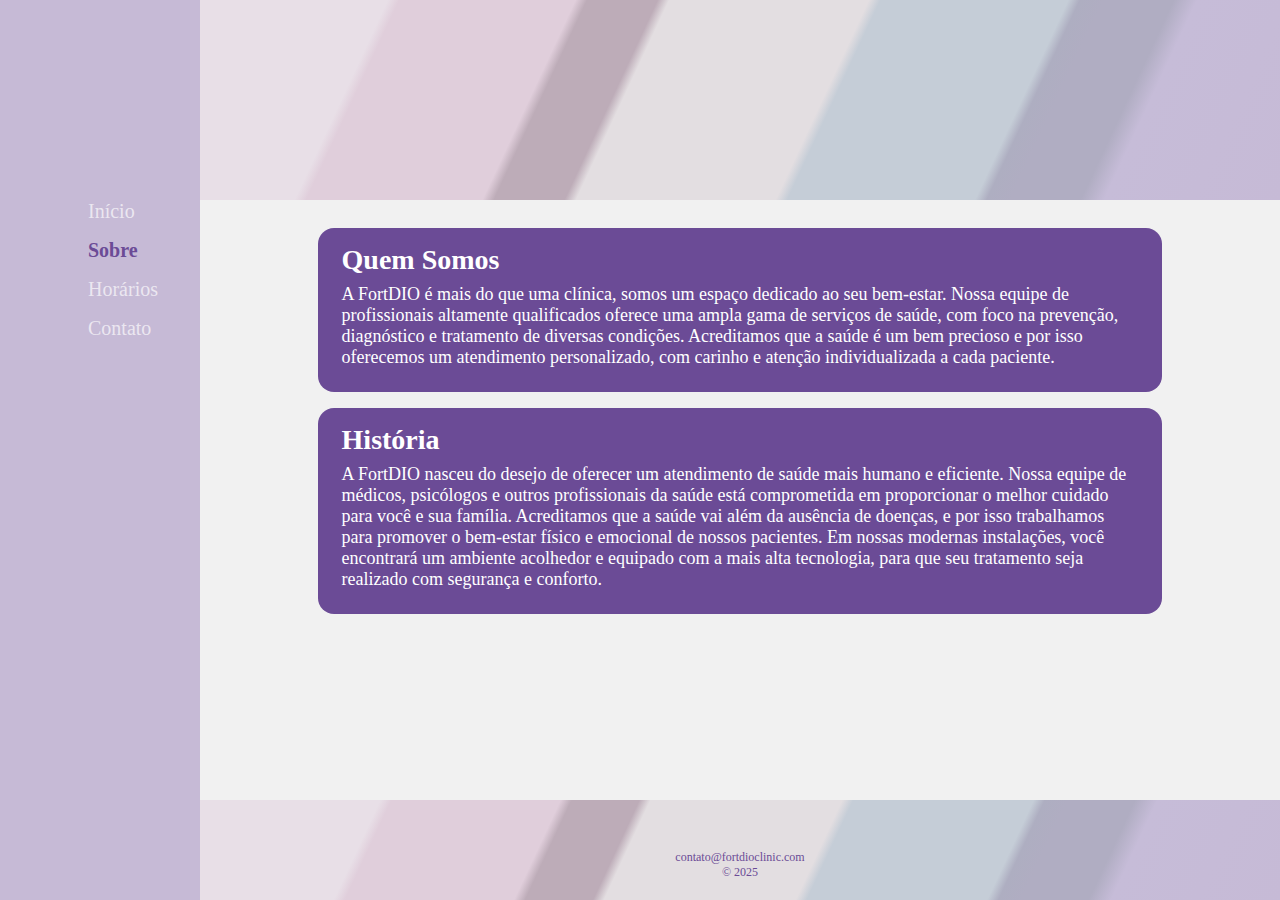
==== about.html @ 60368bbc "adicionando transição" ====
<!DOCTYPE html>
<html lang="pt-br">
<head>
    <meta charset="UTF-8">
    <meta http-equiv="X-UA-Compatible" content="IE=edge">
    <meta name="viewport" content="width=device-width, initial-scale=1.0">
    <title>FortDio - Sobre Nós</title>

    <link rel="preconnect" href="https://fonts.googleapis.com">
    <link rel="preconnect" href="https://fonts.gstatic.com" crossorigin>
    <link href="https://fonts.googleapis.com/css2?family=Roboto:ital,wdth,wght@0,75..100,100..900;1,75..100,100..900&display=swap" rel="stylesheet">

    <link rel="stylesheet" href="./assets/css/global.css">
    <link rel="stylesheet" href="./assets/css/info.css">

</head>
<body>
    <div class="container">
        <nav class="menu">
            <ul>
                <li>
                    <a href="index.html" class="home">
                        <img src="./assets/img/home.white.svg" class="white" alt="" width="32px">
                        <img src="./assets/img/home.purple.svg" class="purple" alt="" width="32px">
                        <div class="menu-title">
                            Início
                        </div>
                    </a>
                </li>
                <li>
                    <a href="about.html" class="about active">
                        <img src="./assets/img/about-us.white.svg" class="white" alt="" width="32px">
                        <img src="./assets/img/about-us.purple.svg" class="purple" alt="" width="32px">
                        <div class="menu-title">
                            <strong>Sobre</strong>
                        </div>
                    </a>
                </li>
                <li>
                    <a href="schedule.html" class="schedule">
                        <img src="./assets/img/schedule.white.svg" class="white" alt="" width="32px">
                        <img src="./assets/img/schedule.purple.svg" class="purple" alt="" width="32px">
                        <div class="menu-title">Horários</div>
                    </a>
                </li>
                <li>
                    <a href="contact.html" class="contact">
                        <img src="./assets/img/phone.white.svg" class="white" alt="" width="32px">
                        <img src="./assets/img/phone.purple.svg" class="purple" alt="" width="32px">
                        <div class="menu-title">Contato</div>
                    </a>
                </li>
            </ul>
        </nav>

        <main class="main">
            <header class="header">
                <img src="./assets/img/logo.about-us.svg" alt="">
            </header>

            <section class="content">
                <section class="info about">
                    <h2>Quem Somos</h2>
                    <p>A FortDIO é mais do que uma clínica, somos um espaço dedicado ao seu bem-estar. Nossa equipe de profissionais altamente qualificados oferece uma ampla gama de serviços de saúde, com foco na prevenção, diagnóstico e tratamento de diversas condições. Acreditamos que a saúde é um bem precioso e por isso oferecemos um atendimento personalizado, com carinho e atenção individualizada a cada paciente.</p>
                </section>
                <section class="info history">
                    <h2>História</h2>
                    <p>A FortDIO nasceu do desejo de oferecer um atendimento de saúde mais humano e eficiente. Nossa equipe de médicos, psicólogos e outros profissionais da saúde está comprometida em proporcionar o melhor cuidado para você e sua família. Acreditamos que a saúde vai além da ausência de doenças, e por isso trabalhamos para promover o bem-estar físico e emocional de nossos pacientes. Em nossas modernas instalações, você encontrará um ambiente acolhedor e equipado com a mais alta tecnologia, para que seu tratamento seja realizado com segurança e conforto.</p>
                </section>
            </section>

            <footer class="footer">
                <img src="./assets/img/logo.svg"  alt="">
                <p>contato@fortdioclinic.com</p>
                <p>&#169; 2025</p>
            </footer>
        </main>
    </div>
</body>
</html>
---- assets/css/global.css ----
* {
  box-sizing: border-box;
  font-family: "Roboto" "Open Sans", sans-serif;
}


html, body {
  margin: 0;
  padding: 0;
  min-width: 350px;
}

body {
  background-color: #f1f1f1;
  width: 100vw;
}

.container {
  display: flex;
  margin: 0 auto;
  height: 100vh;
  width: 100vw;
}

.menu {
  display: flex;
  justify-content: center;
  background-color: #c6bad6;
  min-width: 80px;
  height: 100%;
}

ul {
  display: flex;
  flex-direction: column;
  justify-content: flex-start;
  padding: 9rem 0 2rem 0;
  padding-top: 9rem;
  margin: 0;
}

li {
  display: flex;
  flex-direction: column;
  font-size: 1.25rem;
}

.menu ul li {
  width: 120px;
}

.menu ul li a {
  display: flex;
  align-items: center;
  justify-content: center;
  gap: 1rem;
  color: #ffffffaa;
  text-decoration: none;
  margin: 0.5rem 0;
}

.menu ul li a.active  {
  color: #6b4b96;
}

.menu ul li a:hover {
  color: #6b4b96;
  text-decoration: underline;
  font-weight: 700;
}

.menu ul li a .menu-title,
.menu ul li a img.purple {
  display: none;
}


.menu ul li a.active img.purple,
.menu ul li a:hover img.purple  {
  display: block;
}

.menu ul li a.active img.white,
.menu ul li a:hover img.white {
  display: none;
}

h2 {
  margin: 0;
  padding: 0;
  text-align: start;
  font-size: 1.75rem;
}

p {
  font-size: 1.125rem;
}

.main {
  display: flex;
  width: 100%;
  flex-direction: column;
  overflow-y: scroll;
}

.header {
  display: flex;
  align-items: center;
  justify-content: center;
  min-height: 150px;
  width: 100%;
  background: rgb(232,223,231);
}

.header,
.footer {
  background: linear-gradient(115deg, rgba(232,223,231,1) 0%, rgba(232,223,231,1) 16%, rgba(224,206,219,1) 17%, rgba(224,206,219,1) 28%, rgba(224,206,219,1) 30%, rgba(224,206,219,1) 32%, rgba(189,172,184,1) 33%, rgba(189,172,184,1) 39%, rgba(227,222,225,1) 40%, rgba(227,222,225,1) 57%, rgba(197,205,215,1) 58%, rgba(197,205,215,1) 64%, rgba(197,205,215,1) 68%, rgba(197,205,215,1) 70%, rgba(197,205,215,1) 74%, rgba(174,174,193,1) 75%, rgba(176,173,194,1) 77%, rgba(176,173,194,1) 79%, rgba(176,173,194,1) 81%, rgba(176,173,194,1) 83%, rgba(198,188,216,1) 85%, rgba(198,186,214,1) 100%);
}

.header img {
  width: 250px;
  filter: drop-shadow(3px 5px 2px #3e2a5766);
}

.content  {
  color: #ffffff;
  padding: 0.5rem;
  flex: 1;
  margin: 0.25rem;
}

.footer {
  display: flex;
  flex-direction: column;
  align-items: center;
  justify-content: center;
  color: #6b4b96;
  min-height: 100px;
  padding: 1rem 1.5rem;
}

.footer img {
  height: 30px;
}

.footer p {
  font-size: 0.75rem;
  margin: 0;
}



@media only screen and (min-width: 600px){
  .menu ul {
    padding-top: 12rem;
  }

  .header {
    min-height: 200px;
  }

  .header img {
    width: 300px;
  }
}


@media only screen and (min-width: 1000px) {
  .menu {
    min-width: 200px;
  }

  .menu ul li a {
    justify-content: flex-start;
  }

  .menu ul li a .menu-title {
    display: block;
  }

  .header img {
    width: 320px;
  }
}
---- assets/css/info.css ----
.info {
  display: flex;
  flex-direction: column;
  background-color: #6b4b96;
  /* height: 150px; */
  padding: 1rem 1.5rem;
  margin: 1rem auto;
  border-radius: 1rem;
  width: 80%;
  transition: transform 0.6s;
}

.info:hover {
  cursor: pointer;
}

.info:hover:nth-child(even),
.info:focus:nth-child(even) {
  transition: transform 1.2s;
  -webkit-transform:  translate(20px, 0px);
  -moz-transform:  translate(20px, 0px);
  -ms-transform:  translate(20px, 0px);
  -o-transform:  translate(20px, 0px);
  transform:  translate(20px, 0px);
}

.info:hover:nth-child(odd),
.info:focus:nth-child(odd) {
  cursor: pointer;
  transition: transform 1.2s;
  -webkit-transform:  translate(-20px, 0px);
  -moz-transform:  translate(-20px, 0px);
  -ms-transform:  translate(-20px, 0px);
  -o-transform:  translate(-20px, 0px);
  transform:  translate(-20px, 0px);
}

.info p {
  margin: 0.5rem 0;
}

@media only screen and (min-width: 600px){
  .info:hover:nth-child(even),
  .info:focus:nth-child(even) {
    transition: transform 1.2s;
    -webkit-transform:  translate(50px, 0px);
    -moz-transform:  translate(50px, 0px);
    -ms-transform:  translate(50px, 0px);
    -o-transform:  translate(50px, 0px);
    transform:  translate(50px, 0px);
  }

  .info:hover:nth-child(odd),
  .info:focus:nth-child(odd) {
    cursor: pointer;
    transition: transform 1.2s;
    -webkit-transform:  translate(-50px, 0px);
    -moz-transform:  translate(-50px, 0px);
    -ms-transform:  translate(-50px, 0px);
    -o-transform:  translate(-50px, 0px);
    transform:  translate(-50px, 0px);
  }
}


@media only screen and (min-width: 1000px){
  .info:hover:nth-child(even),
  .info:focus:nth-child(even) {
    transition: transform 1.2s;
    -webkit-transform:  translate(70px, 0px);
    -moz-transform:  translate(70px, 0px);
    -ms-transform:  translate(70px, 0px);
    -o-transform:  translate(70px, 0px);
    transform:  translate(70px, 0px);
  }

  .info:hover:nth-child(odd),
  .info:focus:nth-child(odd) {
    cursor: pointer;
    transition: transform 1.2s;
    -webkit-transform:  translate(-70px, 0px);
    -moz-transform:  translate(-70px, 0px);
    -ms-transform:  translate(-70px, 0px);
    -o-transform:  translate(-70px, 0px);
    transform:  translate(-70px, 0px);
  }
}
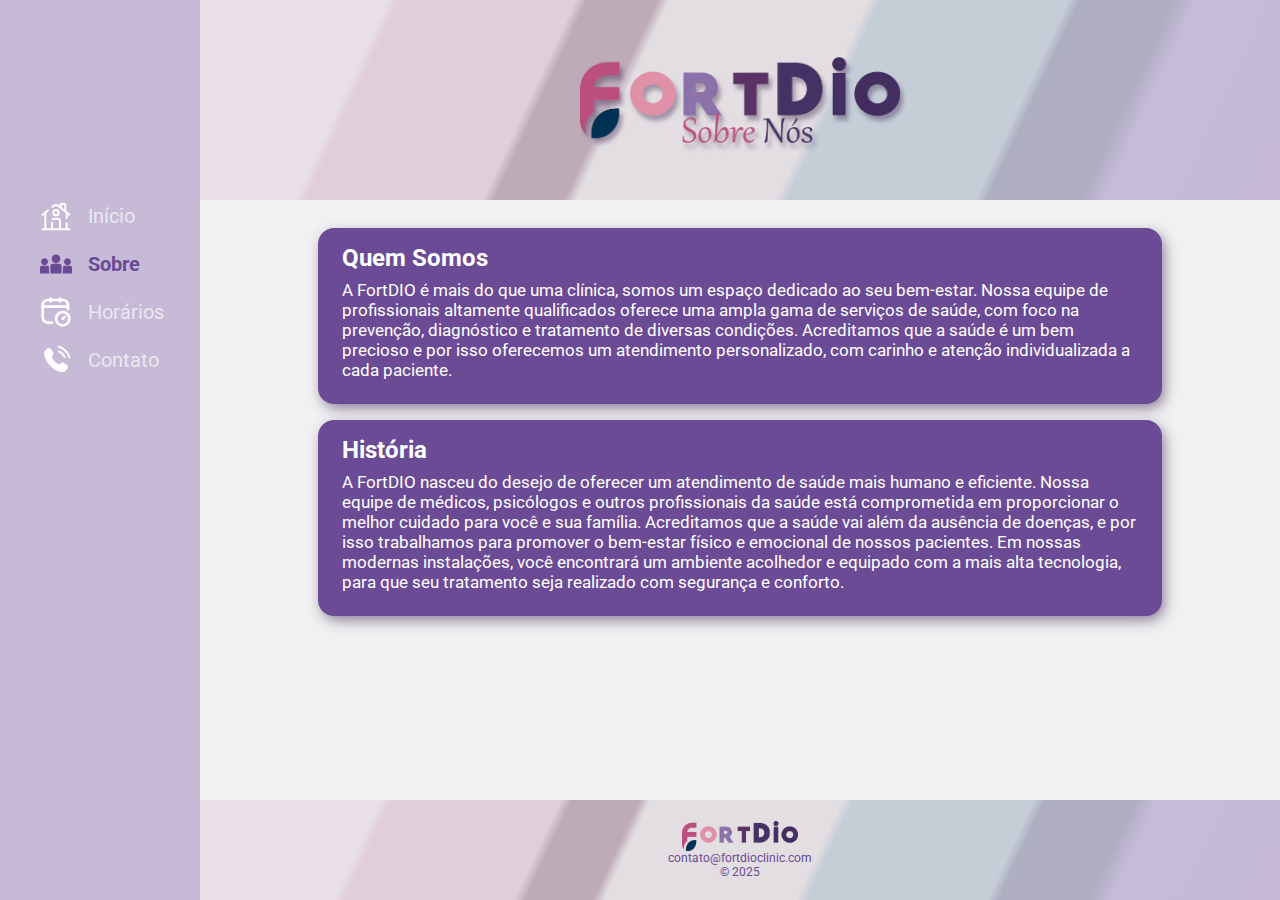
==== commit d304beb0: "pagina de agendamentos e ajustes" ====
--- a/about.html
+++ b/about.html
@@ -55,7 +55,7 @@
 
         <main class="main">
             <header class="header">
-                <img src="./assets/img/logo.about-us.svg" alt="">
+                <img src="./assets/img/logo.about-us.png" alt="">
             </header>
 
             <section class="content">
@@ -70,7 +70,7 @@
             </section>
 
             <footer class="footer">
-                <img src="./assets/img/logo.svg"  alt="">
+                <img src="./assets/img/logo.png"  alt="">
                 <p>contato@fortdioclinic.com</p>
                 <p>&#169; 2025</p>
             </footer>
--- a/assets/css/global.css
+++ b/assets/css/global.css
@@ -1,6 +1,6 @@
 * {
   box-sizing: border-box;
-  font-family: "Roboto" "Open Sans", sans-serif;
+  font-family: 'Roboto', 'Open Sans', sans-serif;
 }
 
 
@@ -8,17 +8,20 @@
   margin: 0;
   padding: 0;
   min-width: 350px;
+  min-height: 80vh;
+  height: 100%;
 }
 
 body {
   background-color: #f1f1f1;
   width: 100vw;
+  overflow: hidden;
 }
 
 .container {
   display: flex;
   margin: 0 auto;
-  height: 100vh;
+  height: 100%;
   width: 100vw;
 }
 
@@ -89,17 +92,18 @@
   margin: 0;
   padding: 0;
   text-align: start;
-  font-size: 1.75rem;
+  font-size: 1.5rem;
 }
 
 p {
-  font-size: 1.125rem;
+  font-size: 1.0625rem;
 }
 
 .main {
   display: flex;
+  flex-direction: column;
+  justify-content: space-between;
   width: 100%;
-  flex-direction: column;
   overflow-y: scroll;
 }
 
@@ -114,11 +118,11 @@
 
 .header,
 .footer {
-  background: linear-gradient(115deg, rgba(232,223,231,1) 0%, rgba(232,223,231,1) 16%, rgba(224,206,219,1) 17%, rgba(224,206,219,1) 28%, rgba(224,206,219,1) 30%, rgba(224,206,219,1) 32%, rgba(189,172,184,1) 33%, rgba(189,172,184,1) 39%, rgba(227,222,225,1) 40%, rgba(227,222,225,1) 57%, rgba(197,205,215,1) 58%, rgba(197,205,215,1) 64%, rgba(197,205,215,1) 68%, rgba(197,205,215,1) 70%, rgba(197,205,215,1) 74%, rgba(174,174,193,1) 75%, rgba(176,173,194,1) 77%, rgba(176,173,194,1) 79%, rgba(176,173,194,1) 81%, rgba(176,173,194,1) 83%, rgba(198,188,216,1) 85%, rgba(198,186,214,1) 100%);
+  background: linear-gradient(115deg, rgba(232,223,231,1) 0%, rgba(232,223,231,1) 16%, rgba(224,206,219,1) 17%, rgba(224,206,219,1) 28%, rgba(224,206,219,1) 30%, rgba(224,206,219,1) 32%, rgba(189,172,184,1) 33%, rgba(189,172,184,1) 39%, rgba(227,222,225,1) 40%, #e3dee1 57%, rgba(197,205,215,1) 58%, rgba(197,205,215,1) 64%, rgba(197,205,215,1) 68%, rgba(197,205,215,1) 70%, rgba(197,205,215,1) 74%, rgba(174,174,193,1) 75%, #b0adc2 77%, rgba(176,173,194,1) 79%, rgba(176,173,194,1) 81%, rgba(176,173,194,1) 83%, rgba(198,188,216,1) 85%, rgba(198,186,214,1) 100%);
 }
 
 .header img {
-  width: 250px;
+  width: 220px;
   filter: drop-shadow(3px 5px 2px #3e2a5766);
 }
 
--- a/assets/css/info.css
+++ b/assets/css/info.css
@@ -2,12 +2,14 @@
   display: flex;
   flex-direction: column;
   background-color: #6b4b96;
-  /* height: 150px; */
   padding: 1rem 1.5rem;
   margin: 1rem auto;
   border-radius: 1rem;
   width: 80%;
-  transition: transform 0.6s;
+  transition-duration: 0.6s;
+  box-shadow: 3px 5px 14px -1px #3e2a5799;
+  -webkit-box-shadow: 3px 5px 14px -1px #3e2a5799;
+  -moz-box-shadow: 3px 5px 14px -1px #3e2a5799;
 }
 
 .info:hover {
@@ -22,6 +24,9 @@
   -ms-transform:  translate(20px, 0px);
   -o-transform:  translate(20px, 0px);
   transform:  translate(20px, 0px);
+  box-shadow: 13px 15px 29px -4px #3e2a5799;
+  -webkit-box-shadow: 13px 15px 29px -4px #3e2a5799;
+  -moz-box-shadow: 13px 15px 29px -4px #3e2a5799;
 }
 
 .info:hover:nth-child(odd),
@@ -33,6 +38,9 @@
   -ms-transform:  translate(-20px, 0px);
   -o-transform:  translate(-20px, 0px);
   transform:  translate(-20px, 0px);
+  box-shadow: 13px 15px 29px -4px #3e2a5799;
+  -webkit-box-shadow: 13px 15px 29px -4px #3e2a5799;
+  -moz-box-shadow: 13px 15px 29px -4px #3e2a5799;
 }
 
 .info p {
